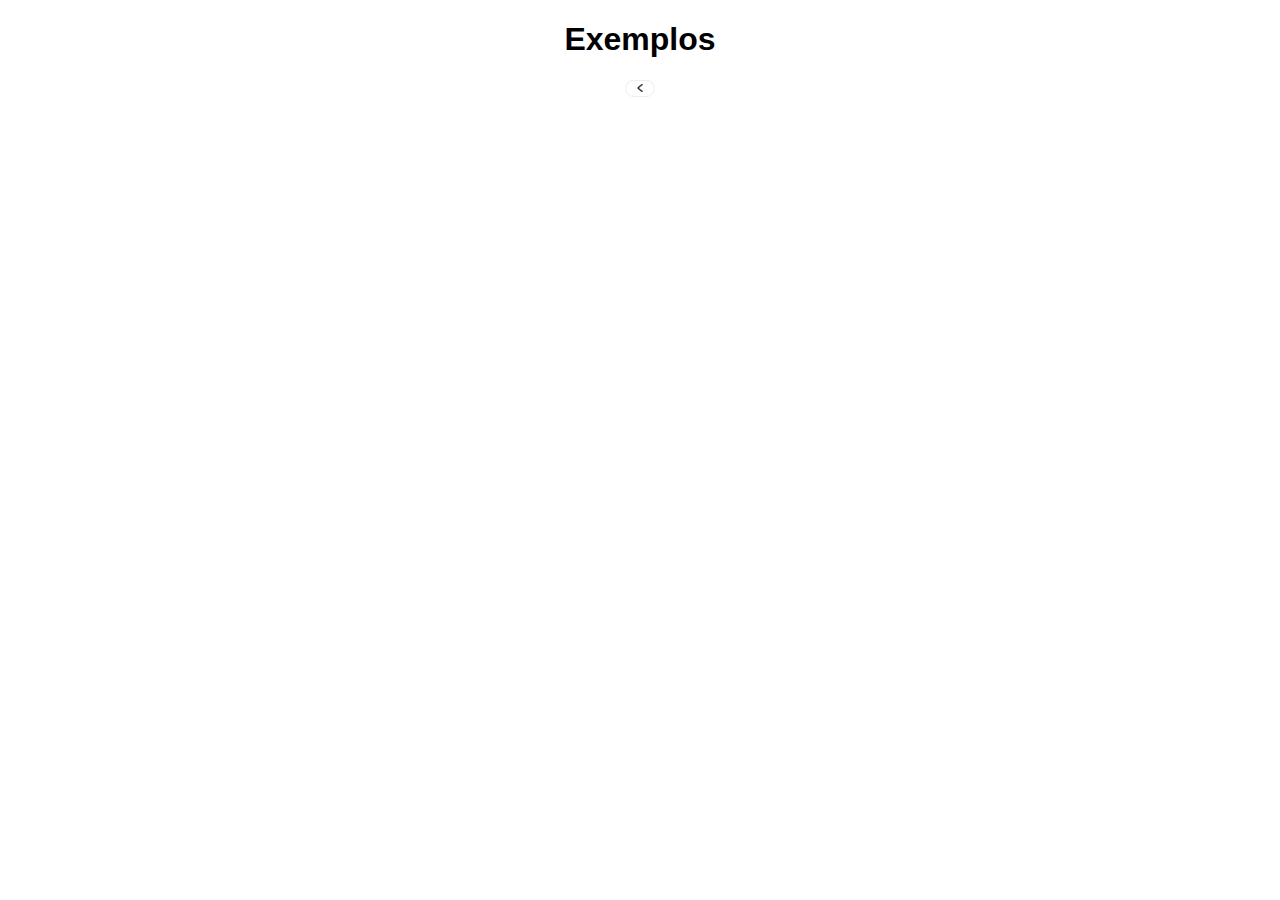
==== conteudos/exemplos/index.html @ a81c243c "first commit" ====
<!DOCTYPE html>
<html lang="pt-BR">
<head>
    <meta charset="UTF-8">
    <meta http-equiv="X-UA-Compatible" content="IE=edge">
    <meta name="viewport" content="width=device-width, initial-scale=1.0">
    <link rel="stylesheet" href="./recursos/css/estilo.css">
    <title>Exemplos</title>
</head>
<body>
    <h1>Exemplos</h1>
    <div class="entrepags">
        <nav class="botao">
            <button class="bot btn-volta" title="Voltar" onclick="window.location='../../index.html'"> <img src="./recursos/image/back.png" class="icones"  alt="Voltar"> </button>
        </nav>
    </div>
</body>
</html>
---- conteudos/exemplos/recursos/css/estilo.css ----
body {
    text-align: center;
}

h1, h3 {
    font-family:'Gill Sans', 'Gill Sans MT', Calibri, 'Trebuchet MS', sans-serif;
}

.bot {
    background-color: white;
    width: 30px;
    height: 17px;
    text-align: center;
    font-family: Cambria, Cochin, Georgia, Times, 'Times New Roman', serif;
    font-size: 11px;
    align-content: center;
    margin-left: auto;
    margin-right: auto;
    border: 1px solid #EEEEEE;
    border-radius: 10px;
    }
.bot:hover {
         cursor: pointer;
}
.bot:active {
         box-shadow: 1% #000000;
}
.botao{
    width: 100%;
    font-family: Cambria, Cochin, Georgia, Times, 'Times New Roman', serif;
    font-size: 8px;
}
.entrepags {
    width: 40%;
    text-align: center;
    display: flex;
    position: relative;
    align-content: center;
    margin-left: auto;
    margin-right: auto;
    margin-bottom: 2%;
}
.icones {
    width: 8px;
}
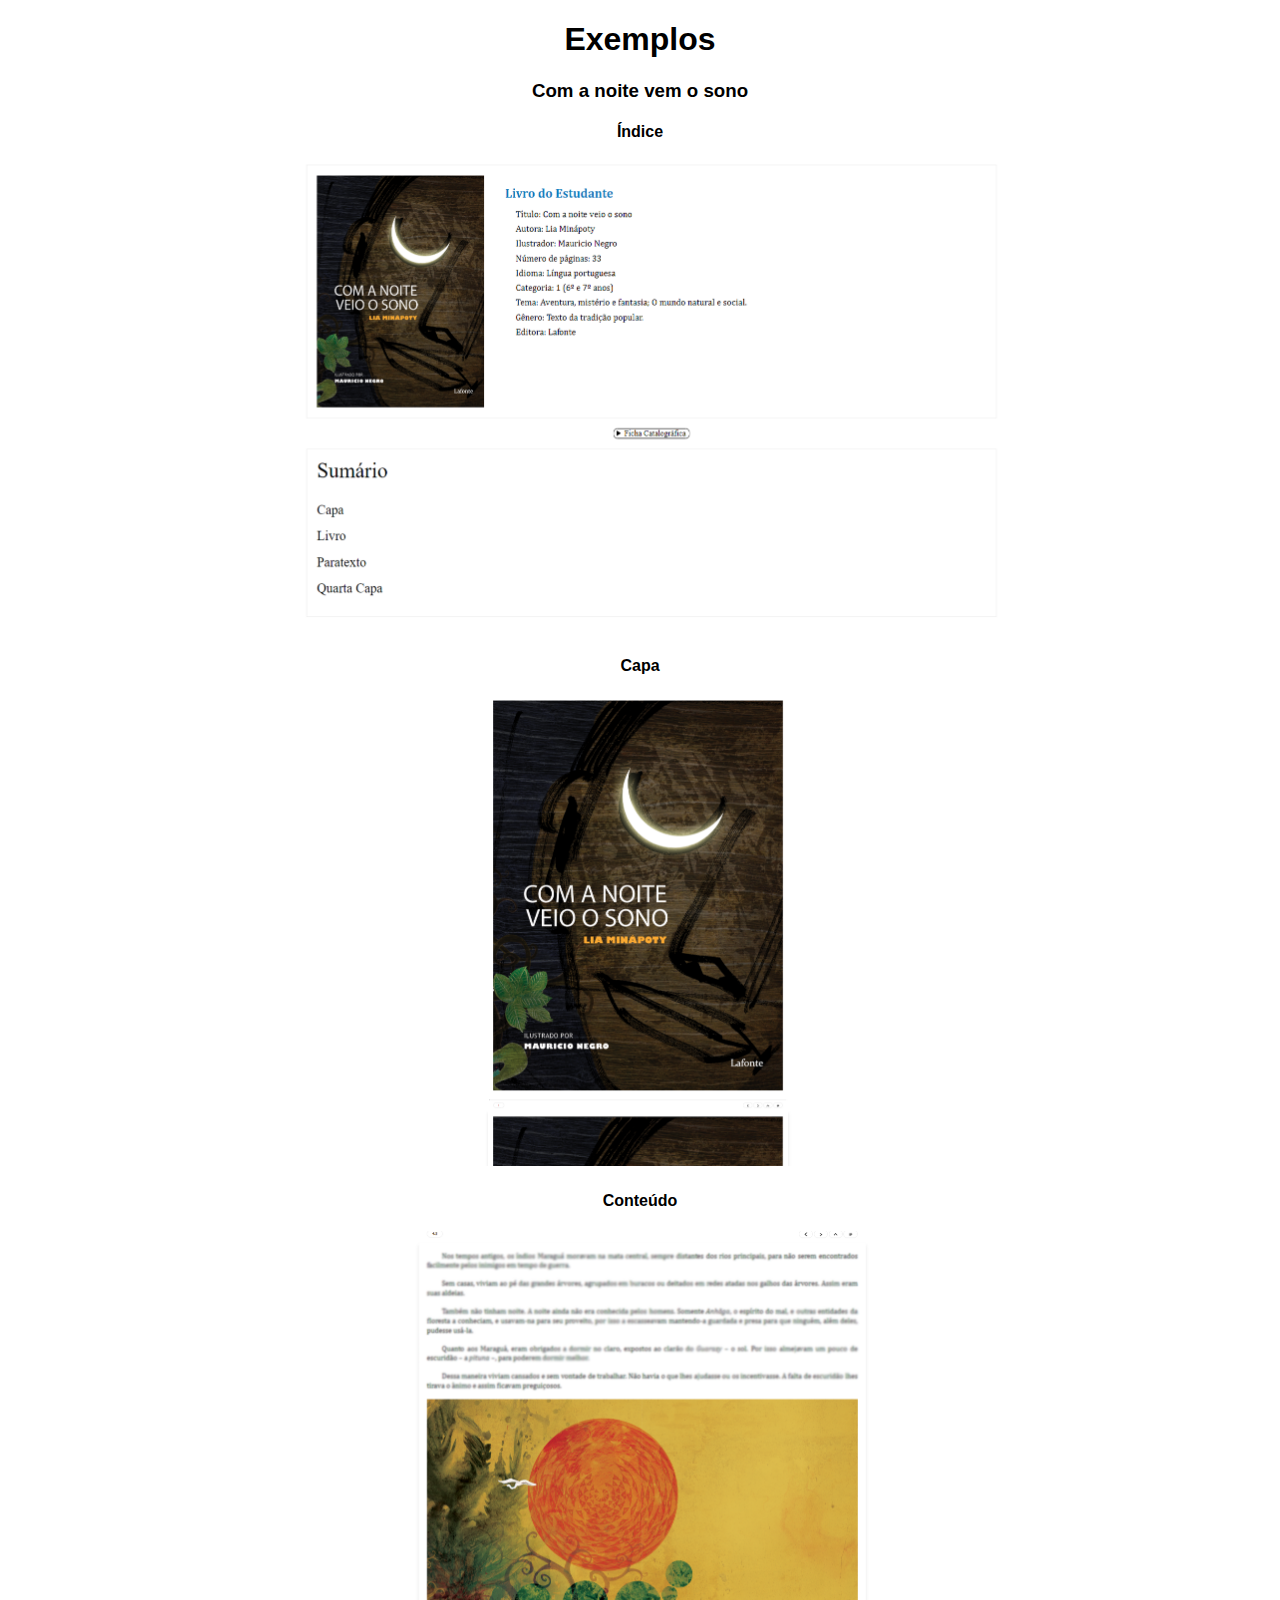
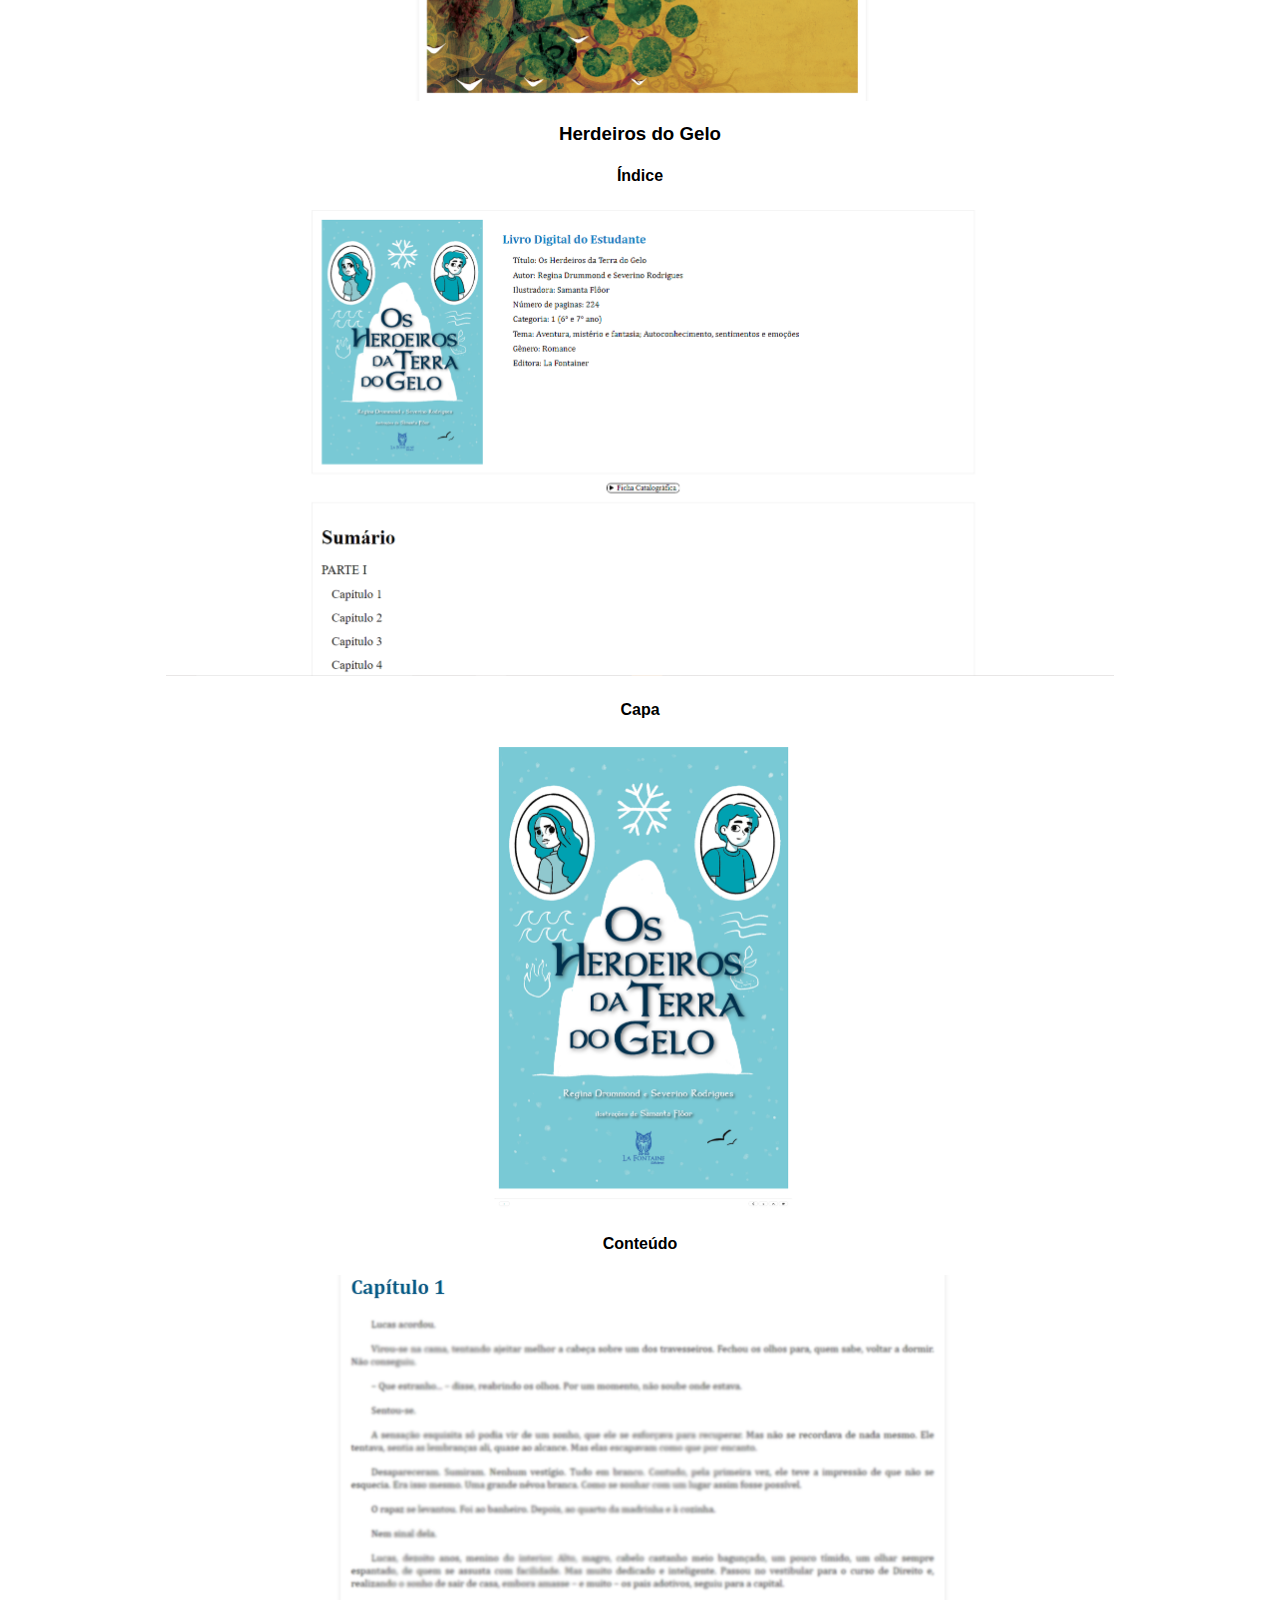
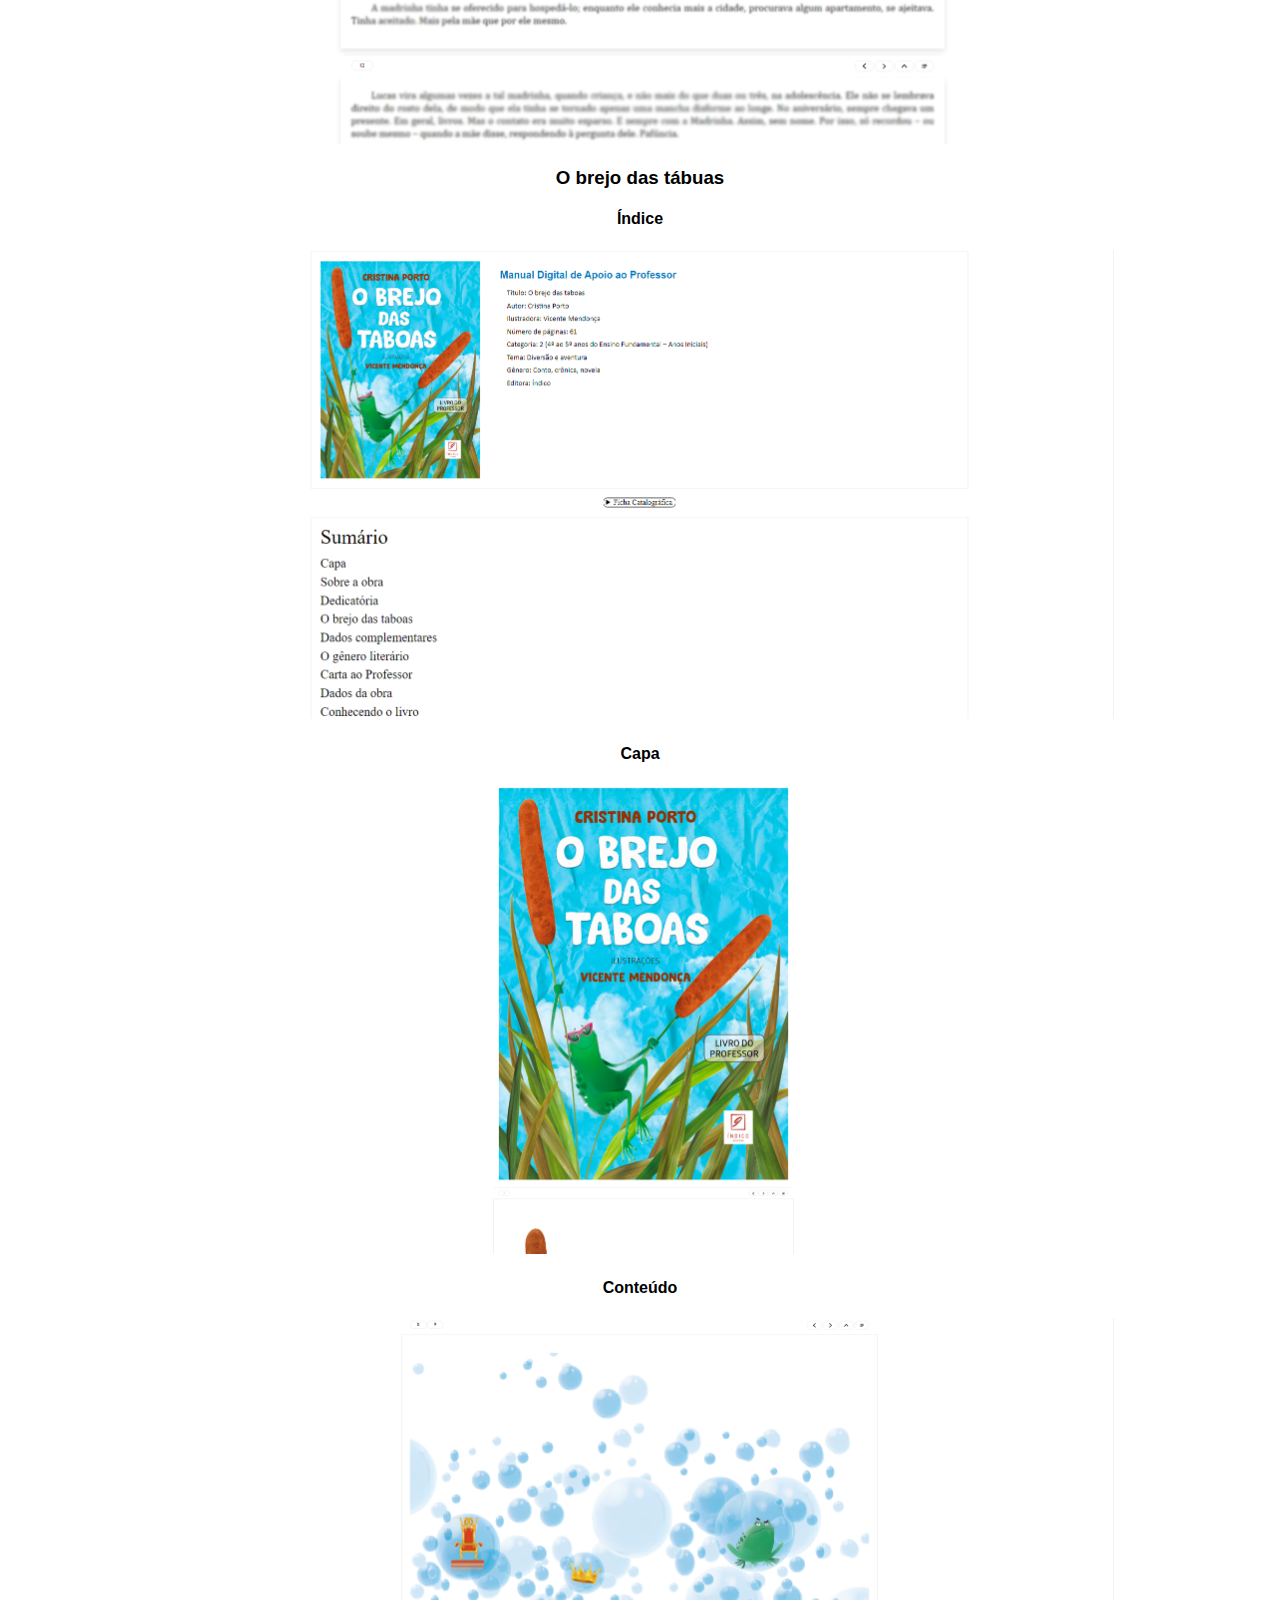
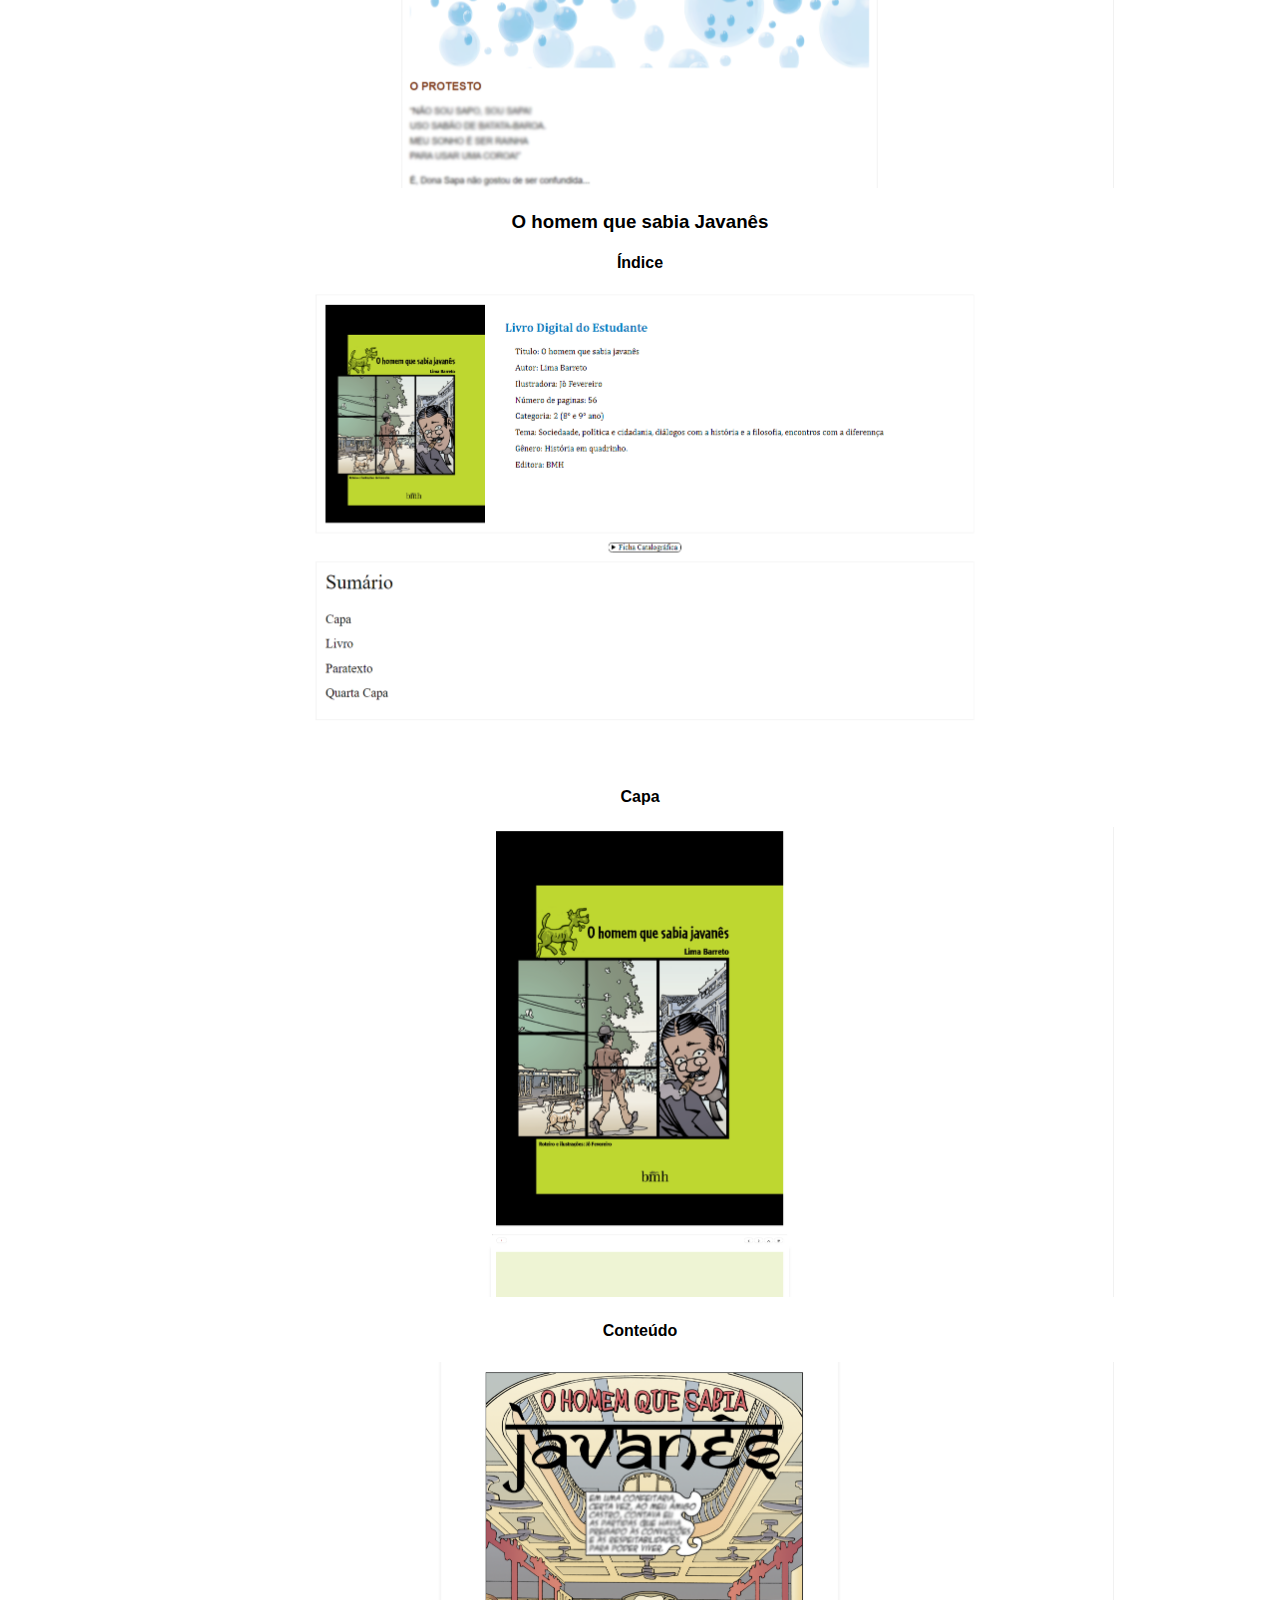
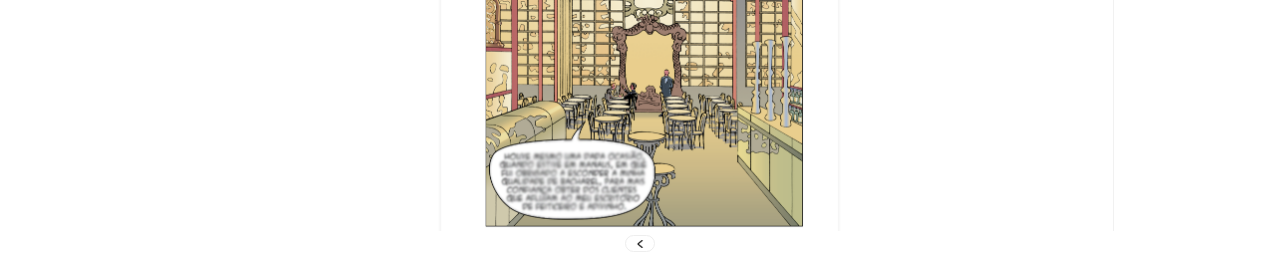
==== commit c1985960: "Complemento dos exemplos" ====
--- a/conteudos/exemplos/index.html
+++ b/conteudos/exemplos/index.html
@@ -9,6 +9,34 @@
 </head>
 <body>
     <h1>Exemplos</h1>
+    <h3>Com a noite vem o sono</h3>
+    <h4>Índice</h4>
+    <img src="./recursos/image/com a noite veio o sono/1.png" alt="">
+    <h4>Capa</h4>
+    <img src="./recursos/image/com a noite veio o sono/2.png" alt="">
+    <h4>Conteúdo</h4>
+    <img src="./recursos/image/com a noite veio o sono/3.png" alt="">
+    <h3>Herdeiros do Gelo</h3>
+    <h4>Índice</h4>
+    <img src="./recursos/image/herdeiros da terra do gelo/1.png" alt="">
+    <h4>Capa</h4>
+    <img src="./recursos/image/herdeiros da terra do gelo/2.png" alt="">
+    <h4>Conteúdo</h4>
+    <img src="./recursos/image/herdeiros da terra do gelo/3.png" alt="">
+    <h3>O brejo das tábuas</h3>
+    <h4>Índice</h4>
+    <img src="./recursos/image/o brejo das taboas/1.png" alt="">
+    <h4>Capa</h4>
+    <img src="./recursos/image/o brejo das taboas/2.png" alt="">
+    <h4>Conteúdo</h4>
+    <img src="./recursos/image/o brejo das taboas/3.png" alt="">
+    <h3>O homem que sabia Javanês</h3>
+    <h4>Índice</h4>
+    <img src="./recursos/image/o homem que sabia javanês/1.png" alt="">
+    <h4>Capa</h4>
+    <img src="./recursos/image/o homem que sabia javanês/2.png" alt="">
+    <h4>Conteúdo</h4>
+    <img src="./recursos/image/o homem que sabia javanês/3.png" alt="">
     <div class="entrepags">
         <nav class="botao">
             <button class="bot btn-volta" title="Voltar" onclick="window.location='../../index.html'"> <img src="./recursos/image/back.png" class="icones"  alt="Voltar"> </button>
--- a/conteudos/exemplos/recursos/css/estilo.css
+++ b/conteudos/exemplos/recursos/css/estilo.css
@@ -2,7 +2,7 @@
     text-align: center;
 }
 
-h1, h3 {
+h1, h3, h4 {
     font-family:'Gill Sans', 'Gill Sans MT', Calibri, 'Trebuchet MS', sans-serif;
 }
 
@@ -43,3 +43,7 @@
 .icones {
     width: 8px;
 }
+
+img {
+    width: 75%;
+}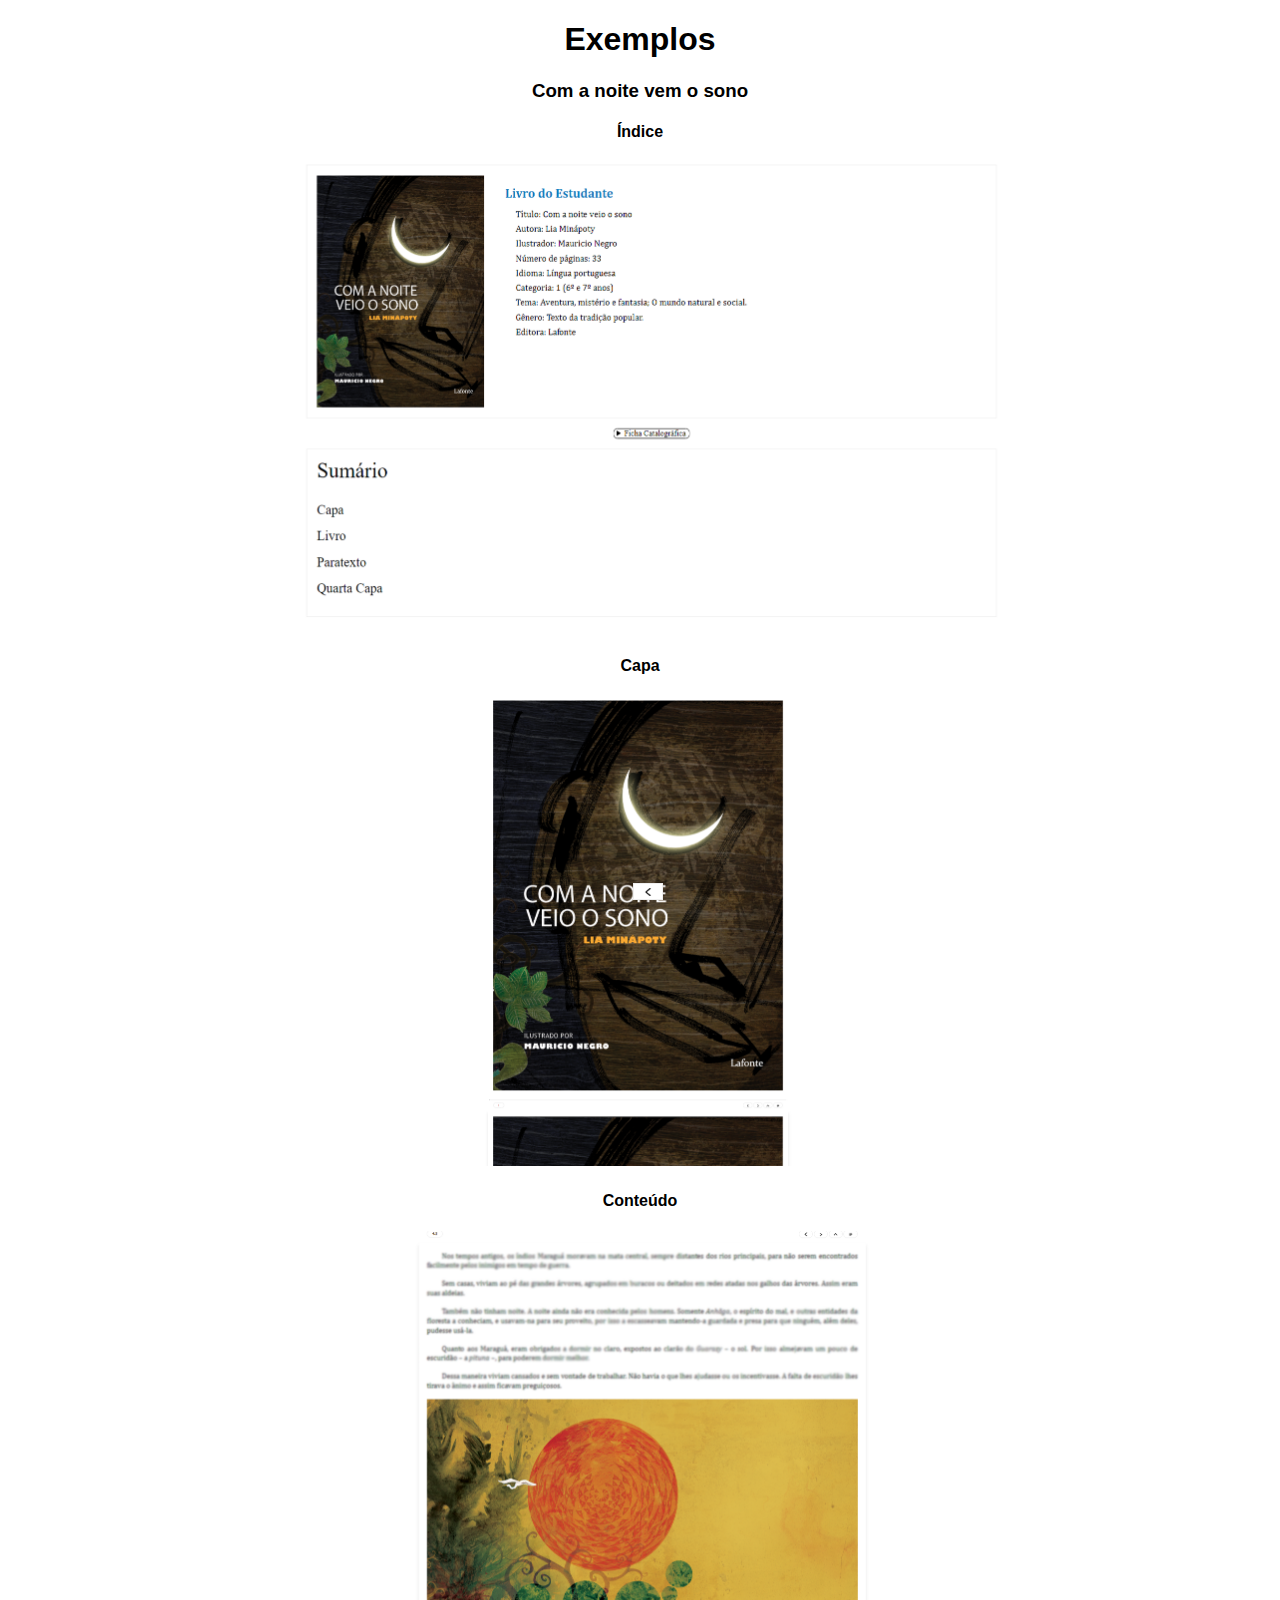
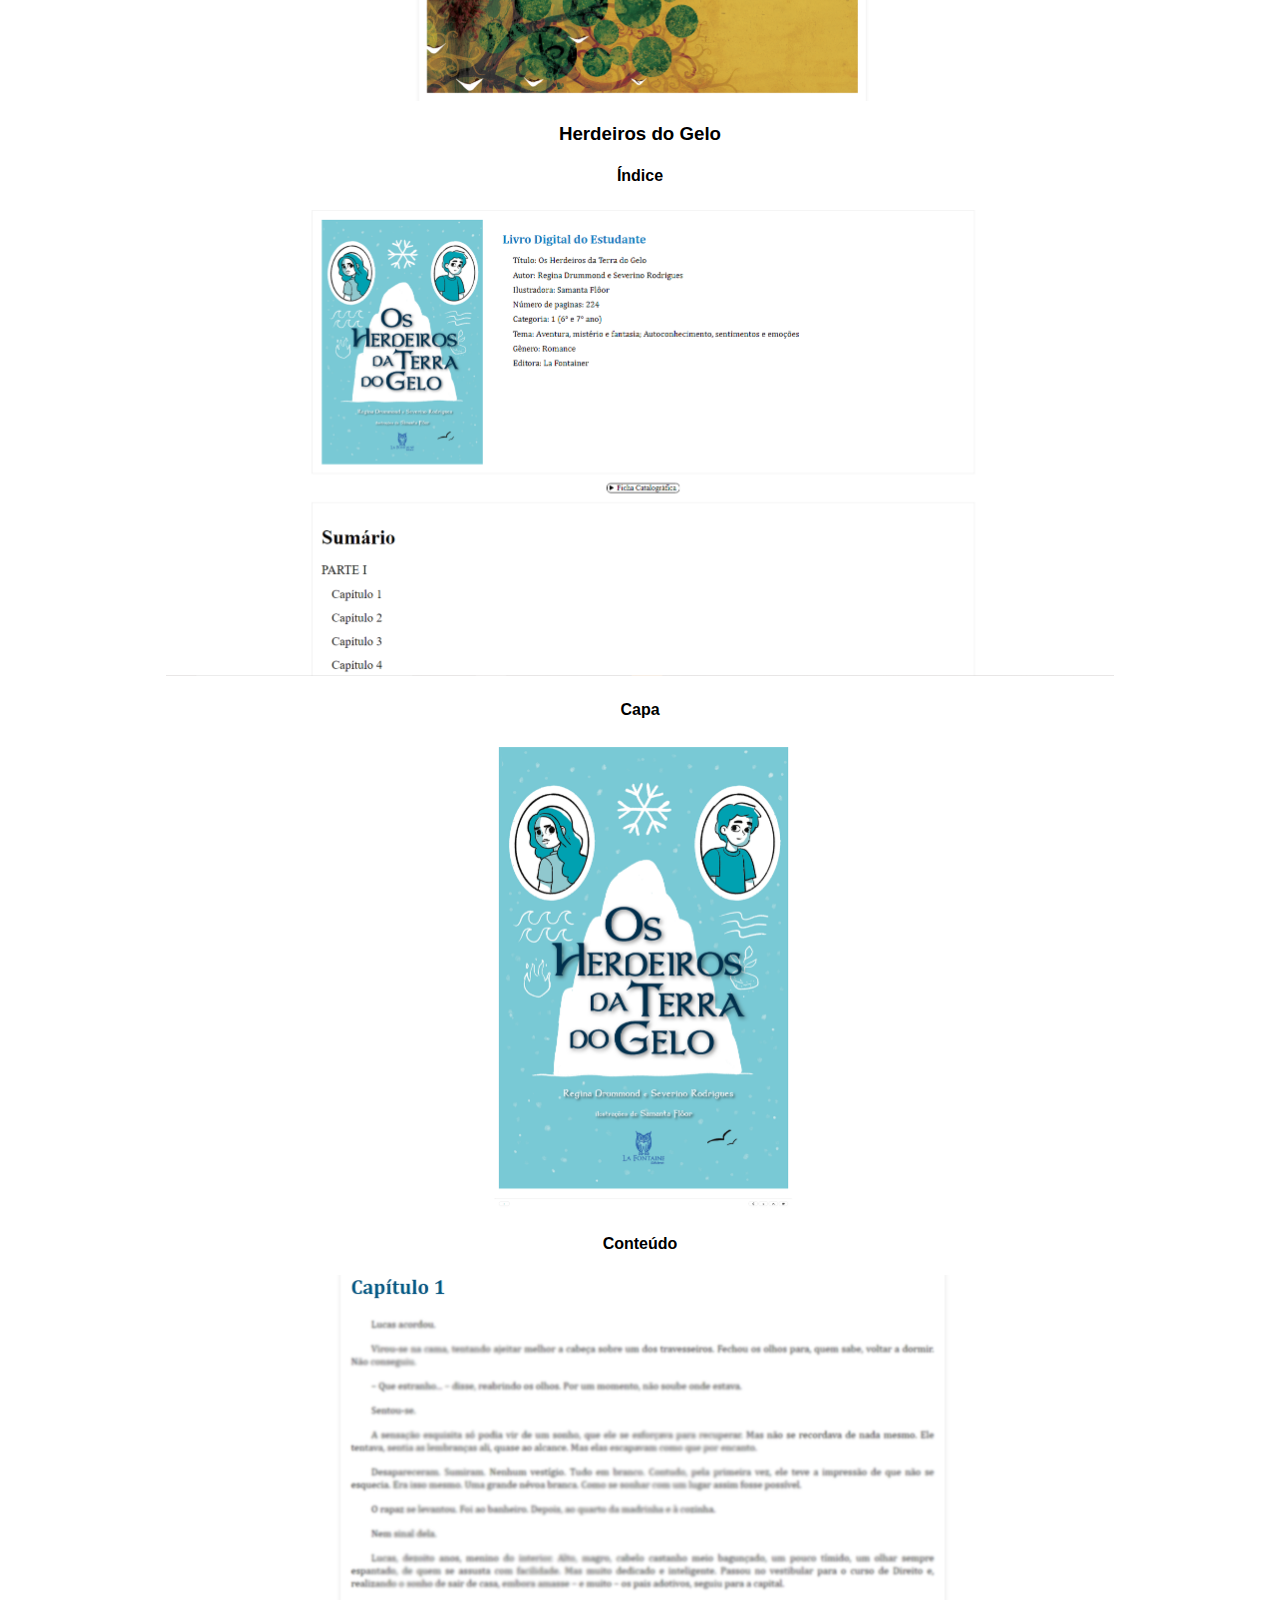
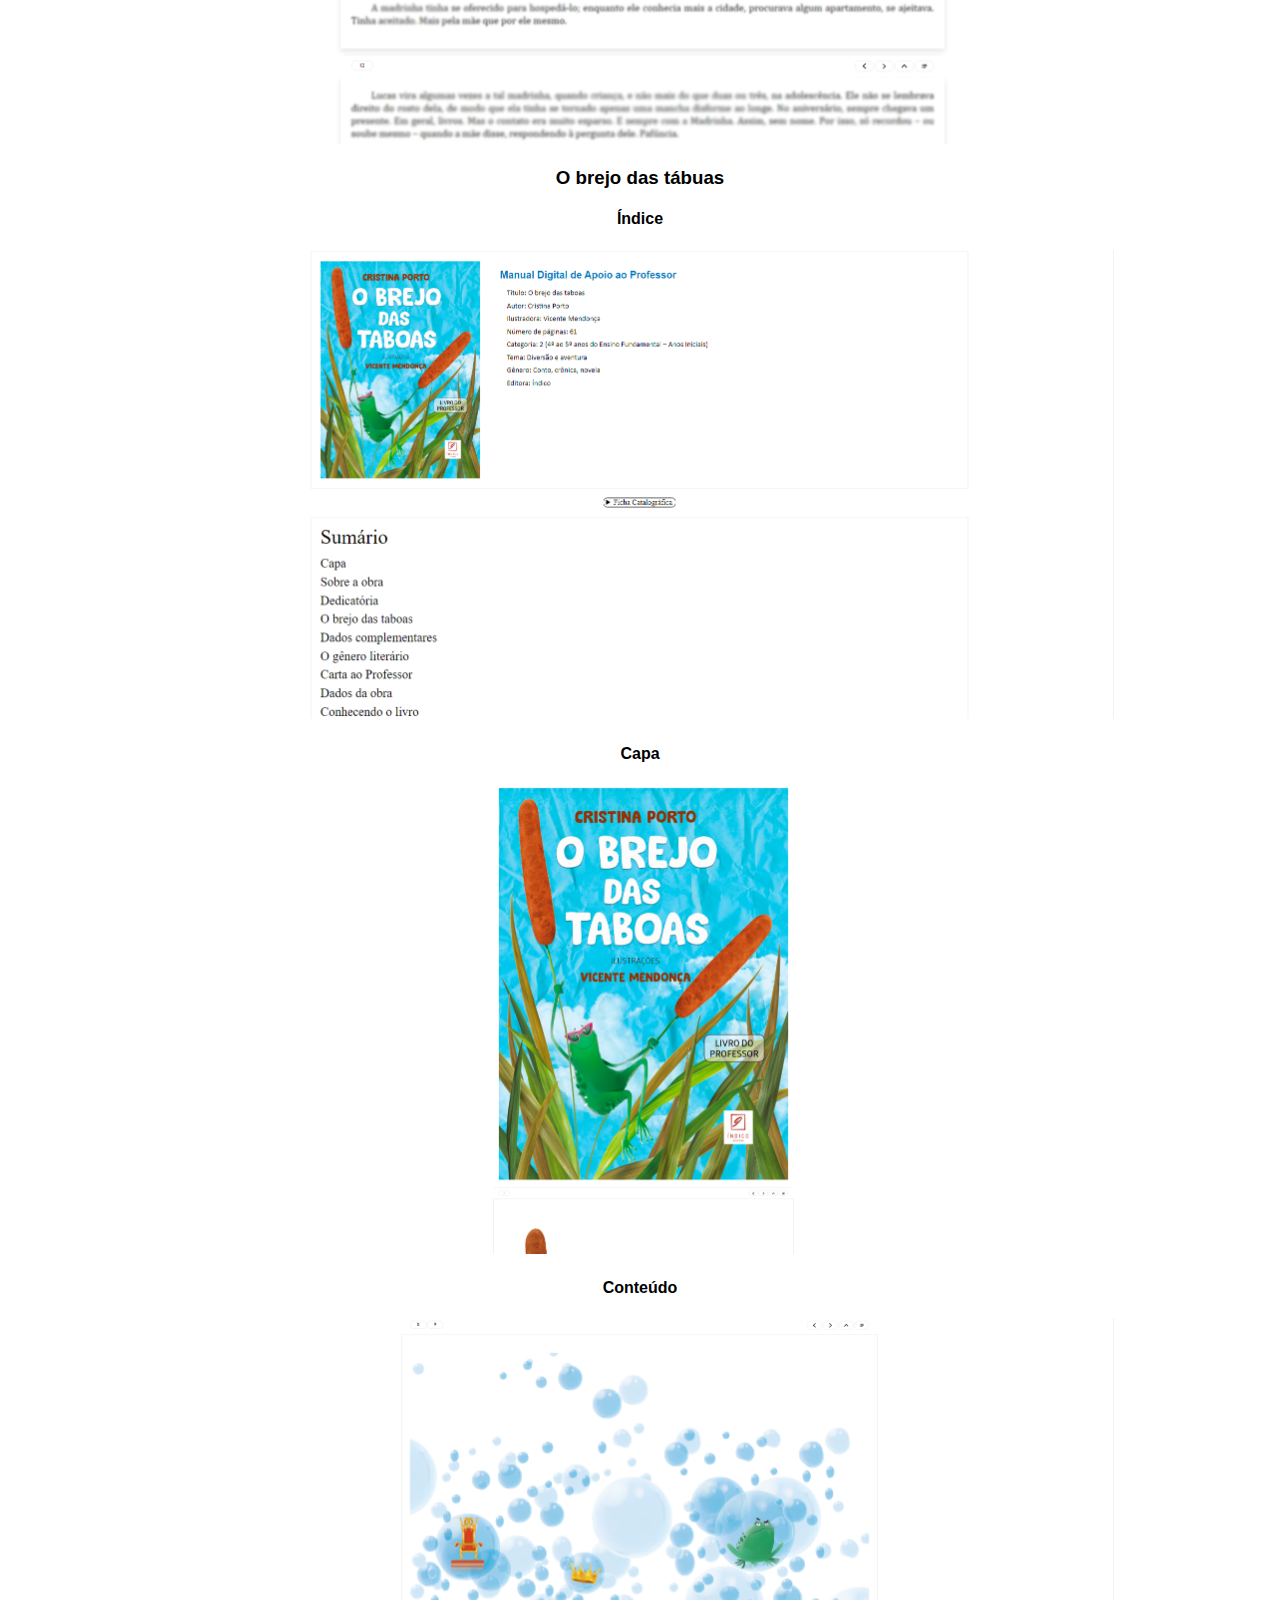
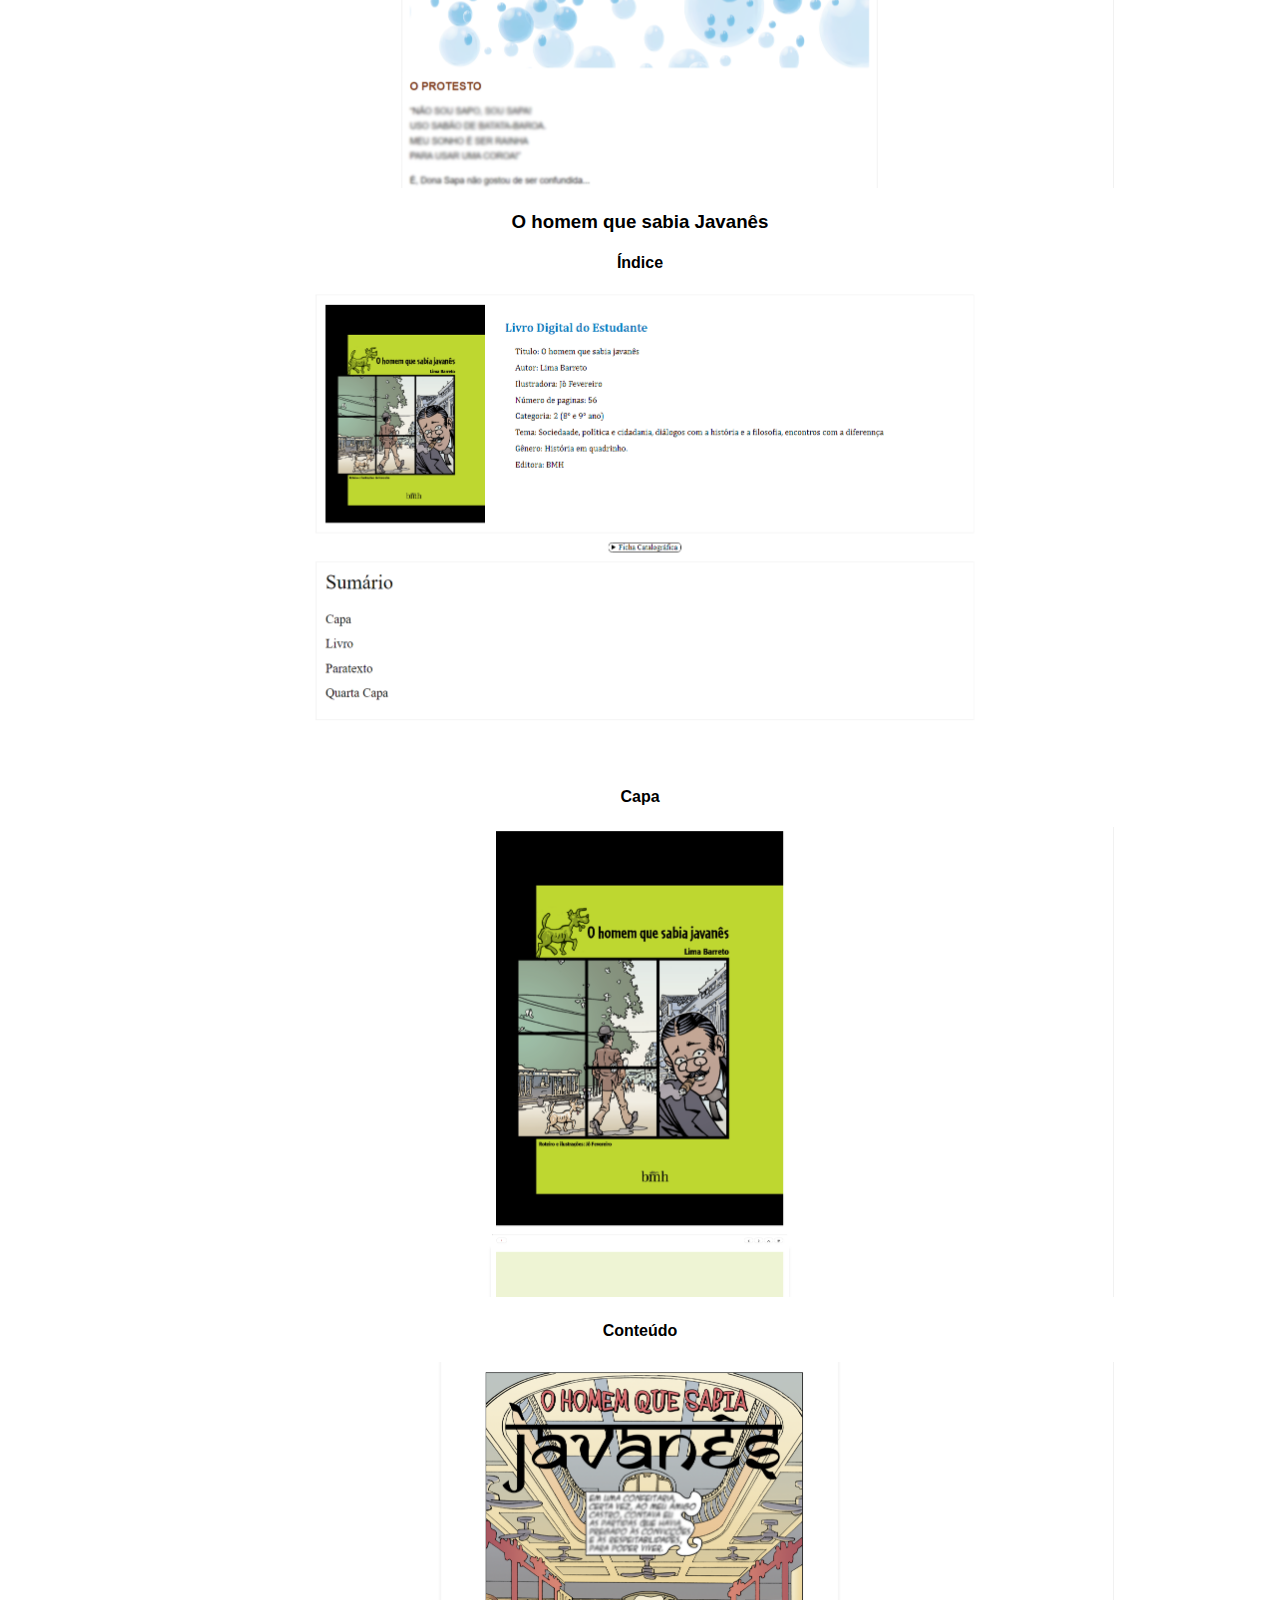
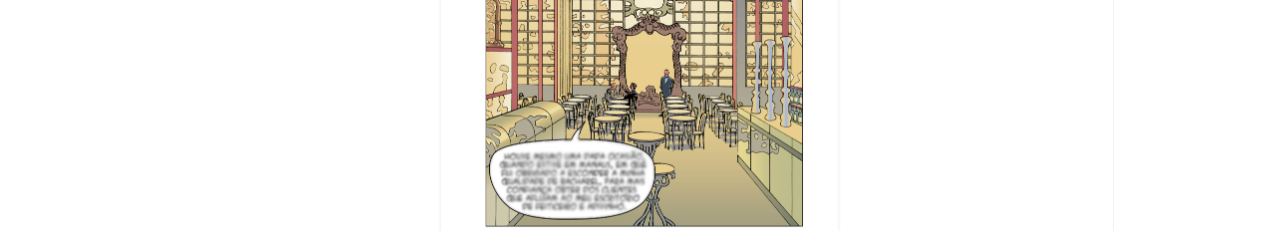
==== commit aac2d1c2: "Adicionando borda arredondada e efeito de transição no hover do botão de voltar" ====
--- a/conteudos/exemplos/index.html
+++ b/conteudos/exemplos/index.html
@@ -39,8 +39,11 @@
     <img src="./recursos/image/o homem que sabia javanês/3.png" alt="">
     <div class="entrepags">
         <nav class="botao">
-            <button class="bot btn-volta" title="Voltar" onclick="window.location='../../index.html'"> <img src="./recursos/image/back.png" class="icones"  alt="Voltar"> </button>
+            <button class="bot trans btn-volta" title="Voltar" onclick="window.location='../../index.html'"> <img src="./recursos/image/back.png" class="icones"  alt="Voltar"> </button>
         </nav>
     </div>
+    <script>
+        document.addEventListener('contextmenu', event => event.preventDefault());
+    </script>
 </body>
 </html>--- a/conteudos/exemplos/recursos/css/estilo.css
+++ b/conteudos/exemplos/recursos/css/estilo.css
@@ -17,13 +17,16 @@
     margin-left: auto;
     margin-right: auto;
     border: 1px solid #EEEEEE;
-    border-radius: 10px;
     }
 .bot:hover {
-         cursor: pointer;
+        cursor: pointer;
+        border-radius: 10px;
 }
 .bot:active {
-         box-shadow: 1% #000000;
+        box-shadow: 1% #000000;
+}
+.trans {
+   transition: border-radius 0.2s;
 }
 .botao{
     width: 100%;
@@ -31,14 +34,13 @@
     font-size: 8px;
 }
 .entrepags {
-    width: 40%;
+    width: 100%;
     text-align: center;
     display: flex;
-    position: relative;
-    align-content: center;
+    position: fixed;
+    bottom: 0;
     margin-left: auto;
     margin-right: auto;
-    margin-bottom: 2%;
 }
 .icones {
     width: 8px;
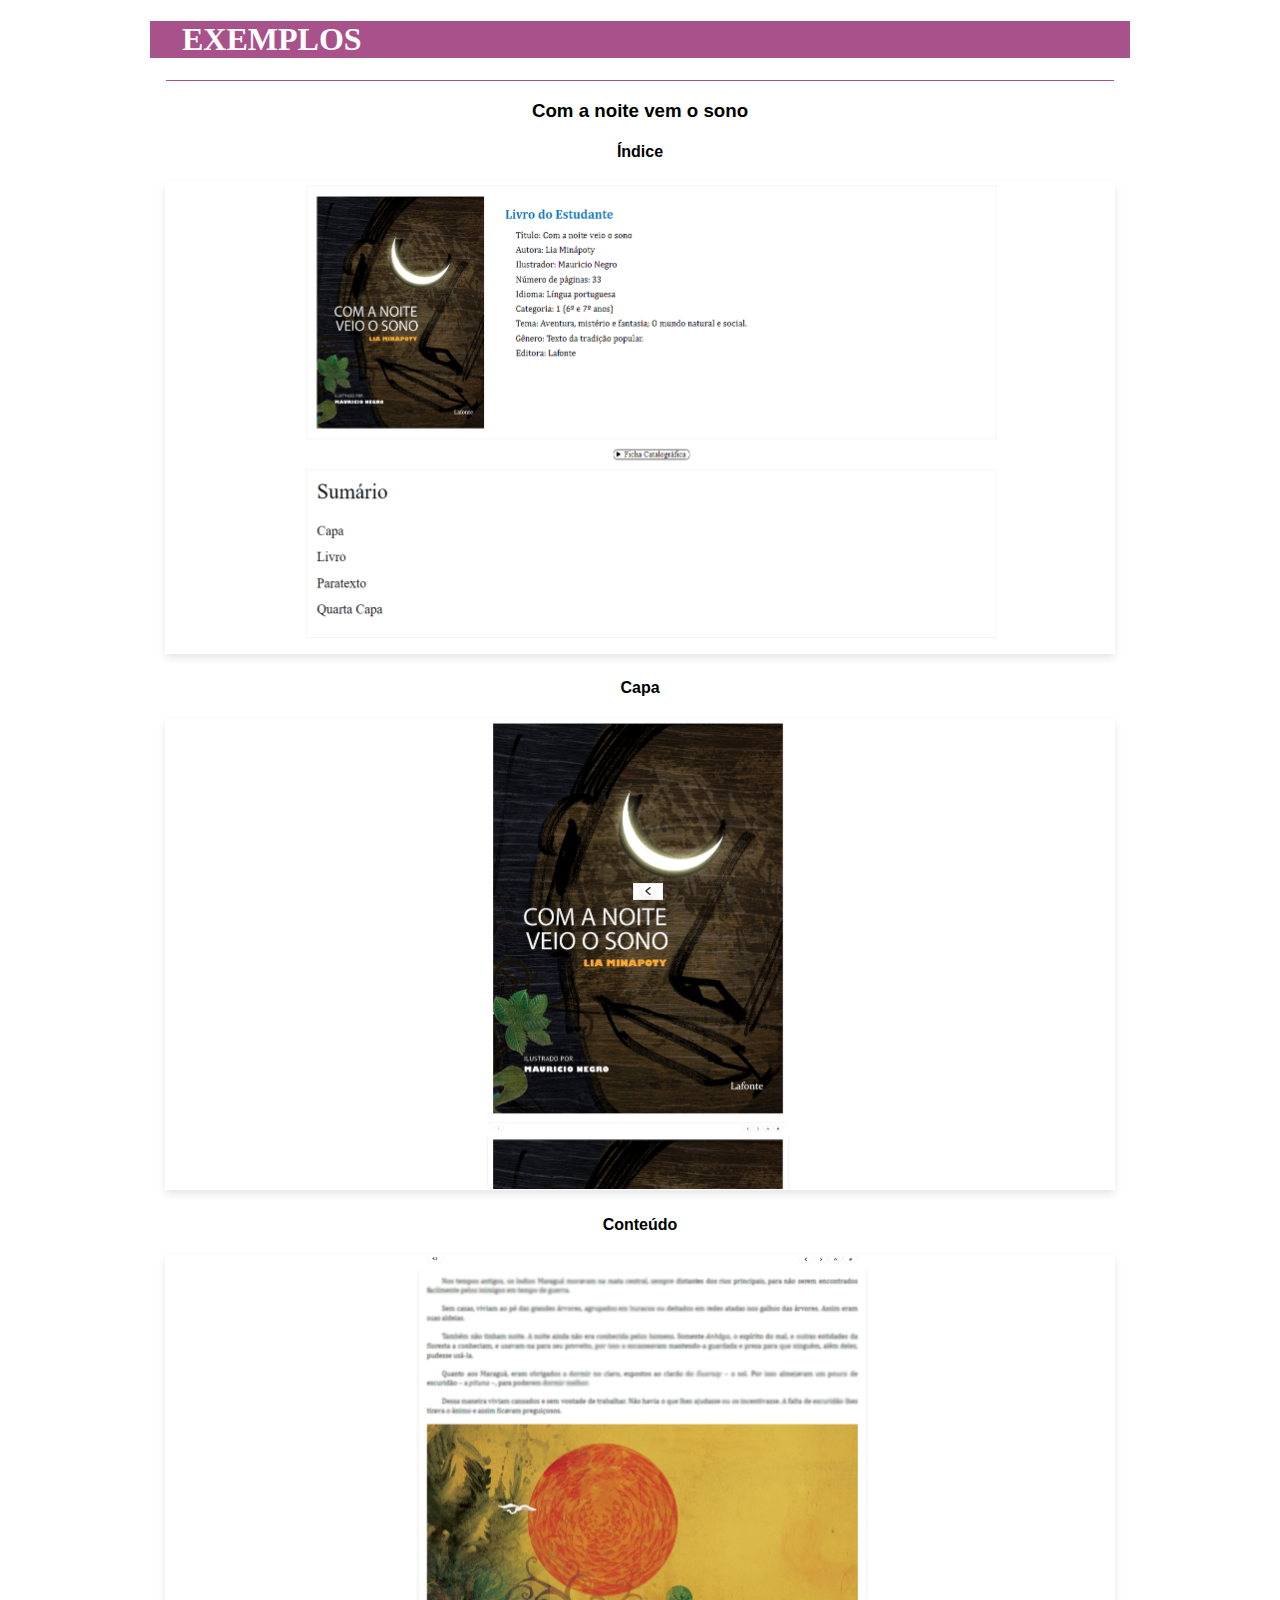
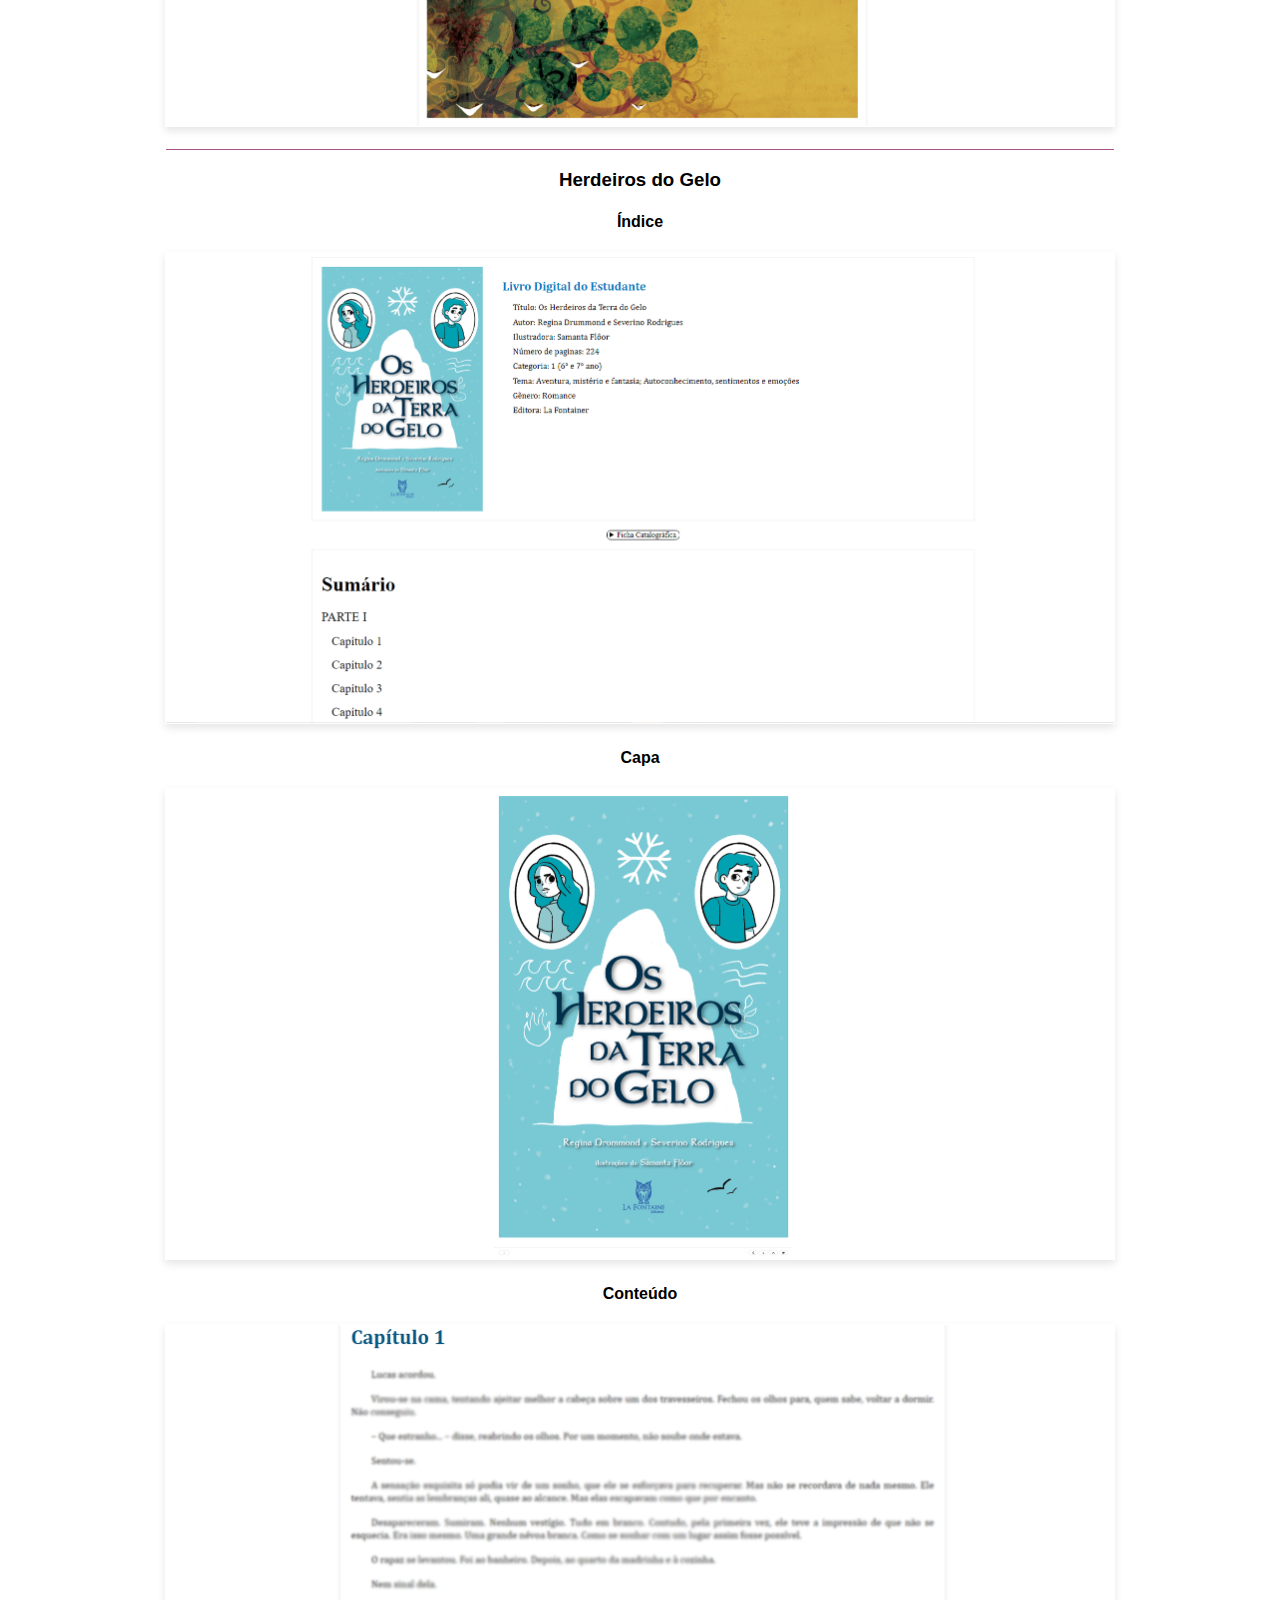
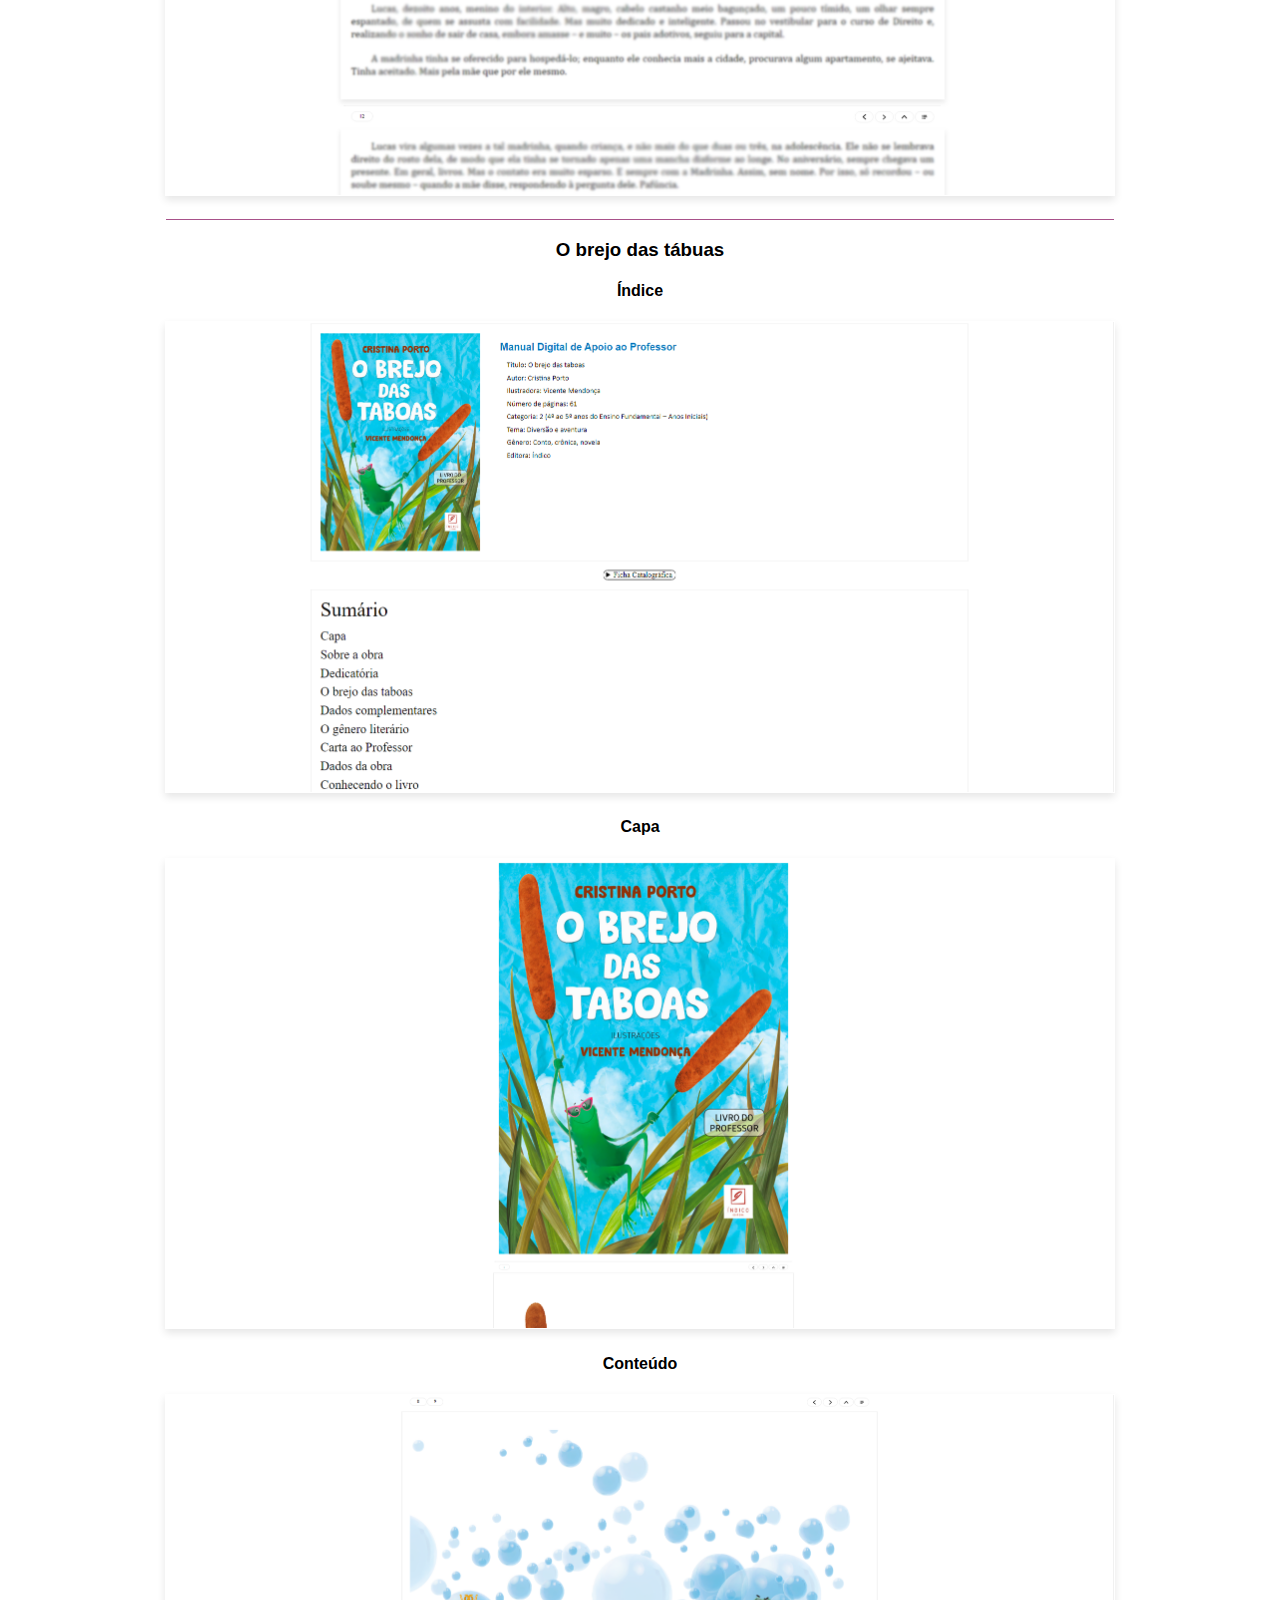
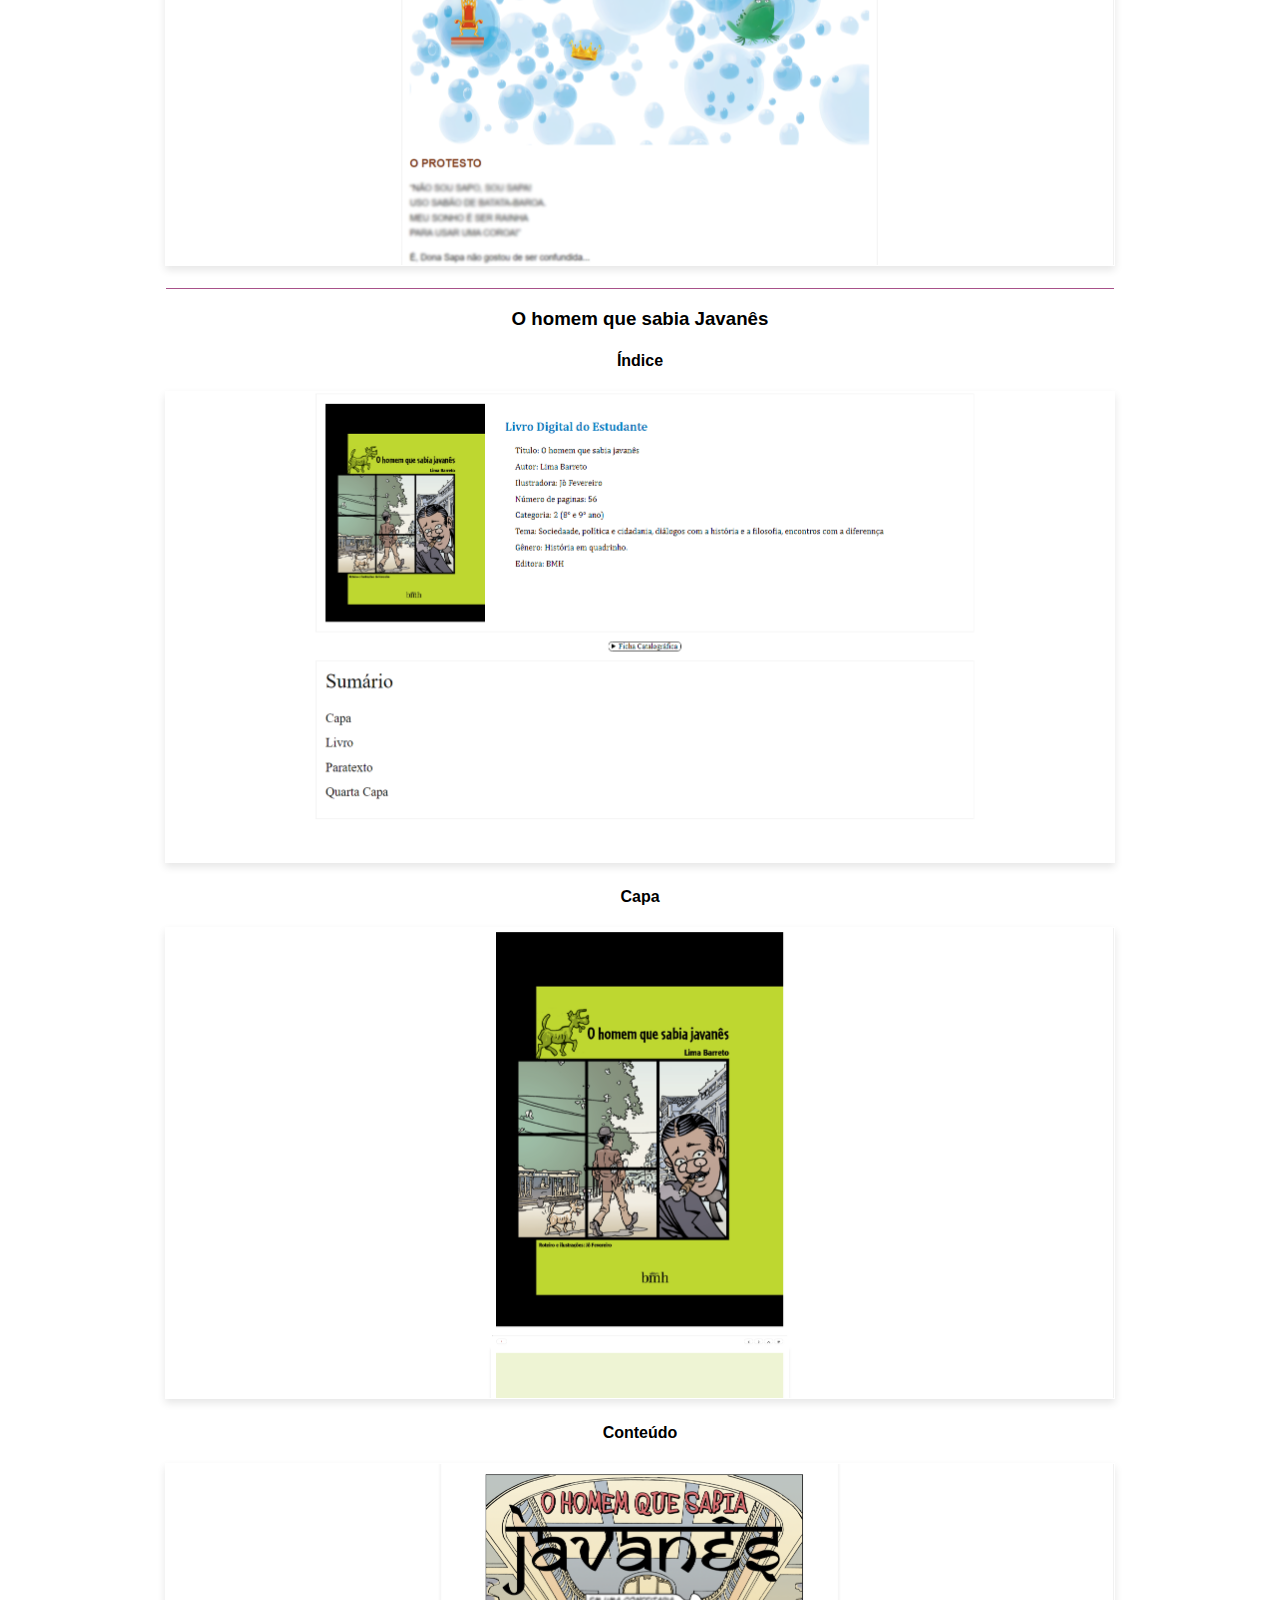
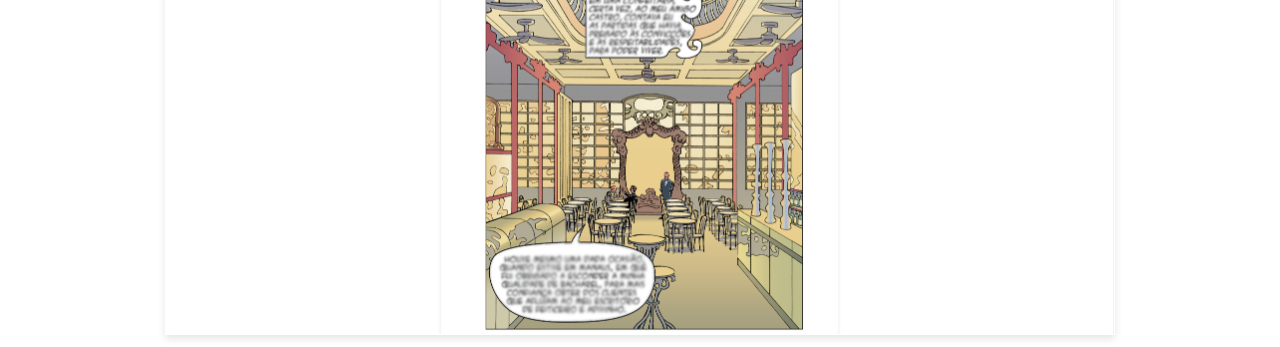
==== commit 14e28031: "Arremates estéticos nos Exemplos" ====
--- a/conteudos/exemplos/index.html
+++ b/conteudos/exemplos/index.html
@@ -8,7 +8,7 @@
     <title>Exemplos</title>
 </head>
 <body>
-    <h1>Exemplos</h1>
+    <h1>EXEMPLOS</h1>
     <h3>Com a noite vem o sono</h3>
     <h4>Índice</h4>
     <img src="./recursos/image/com a noite veio o sono/1.png" alt="">
--- a/conteudos/exemplos/recursos/css/estilo.css
+++ b/conteudos/exemplos/recursos/css/estilo.css
@@ -4,6 +4,27 @@
 
 h1, h3, h4 {
     font-family:'Gill Sans', 'Gill Sans MT', Calibri, 'Trebuchet MS', sans-serif;
+}
+
+h1 {
+    text-align: left;
+    padding-left: 2rem;
+    font-family: 'Crimson Text';
+    color: white;
+    background-color: #a8518a;
+    max-width: 1024px;
+    width: 75%;
+    margin-left: auto;
+    margin-right: auto;
+}
+
+h3 {
+    padding-top: 1.5%;
+    border-top: 1px solid #a8518a;
+    max-width: 1024px;
+    width: 75%;
+    margin-left: auto;
+    margin-right: auto;
 }
 
 .bot {
@@ -48,4 +69,7 @@
 
 img {
     width: 75%;
+    border: 1px solid #FFFFFF;
+    border-width: thin;
+    box-shadow: 0 4px 8px 0 rgba(0, 0, 0, 0.1);
 }